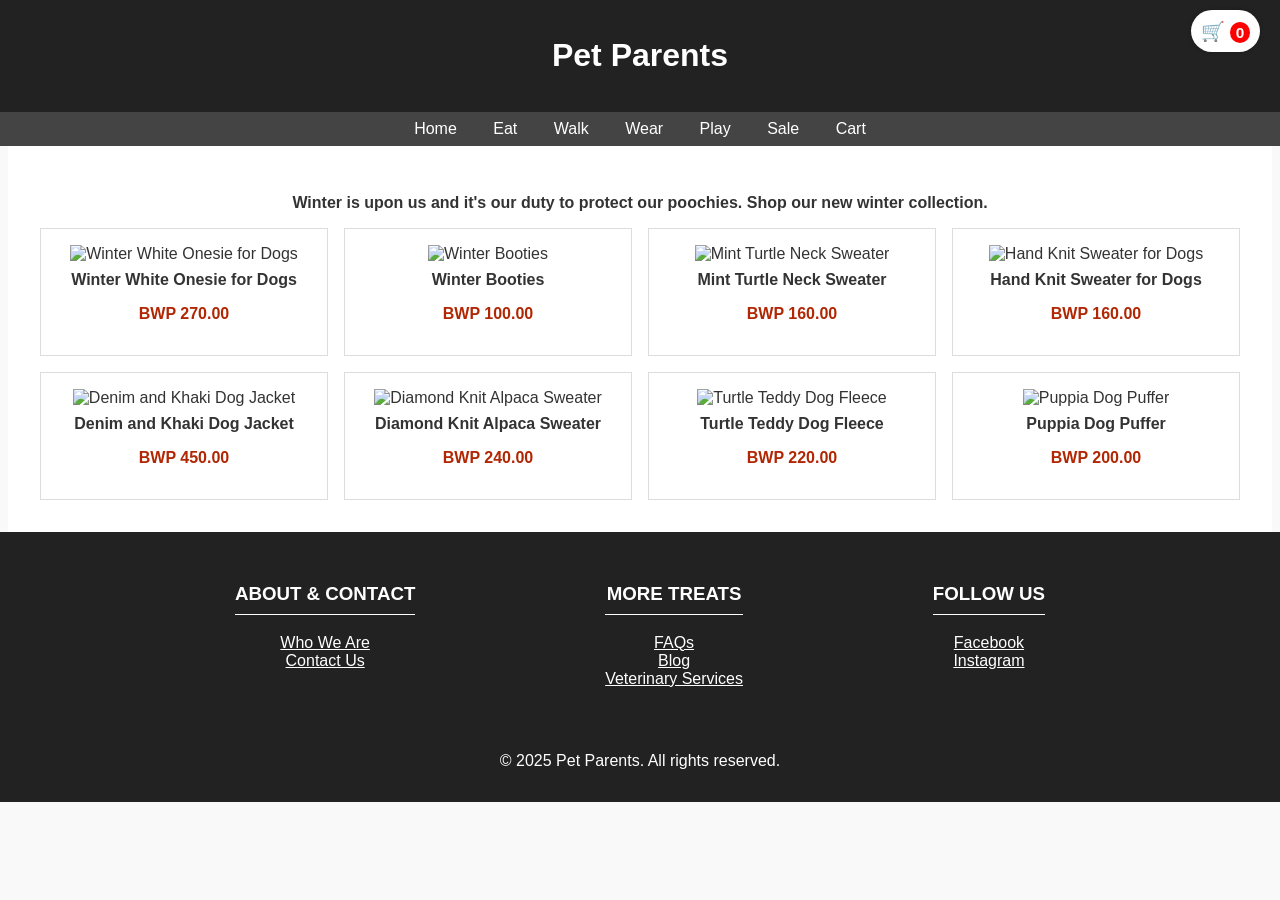
==== index.html @ 6826b702 "Add files via upload" ====
<!DOCTYPE html>
<html lang="en">
<head>
  <meta charset="UTF-8" />
  <meta name="viewport" content="width=device-width, initial-scale=1" />
  <title>Pet Parents</title>
  <link rel="stylesheet" href="styles.css" />
</head>
<body>

  <div id="cart-icon-container" onclick="window.location.href='Pet cart.html'">
    🛒 <span id="cart-count">0</span>
  </div>

  <header>
    <h1>Pet Parents</h1>
  </header>

  <nav>
    <a href="index.html">Home</a>
    <a href="Eat 3.html">Eat</a>
    <a href="Walk 3.html">Walk</a>
    <a href="Wear 3.html">Wear</a>
    <a href="Play 3.html">Play</a>
    <a href="Sale 3.html">Sale</a>
    <a href="Pet cart.html">Cart</a>
  </nav>

  <main>
    <p style="text-align: center; font-weight: bold;">
      Winter is upon us and it's our duty to protect our poochies. Shop our new winter collection.
    </p>

    <div class="product-grid">
      <div class="product-card" onclick="addToCart('Winter White Onesie for Dogs', 270)">
        <img src="images/Winter White coat.png" alt="Winter White Onesie for Dogs" />
        <p class="product-name">Winter White Onesie for Dogs</p>
        <p class="price">BWP 270.00</p>
      </div>

      <div class="product-card" onclick="addToCart('Winter Booties', 100)">
        <img src="images/Winter Booties.png" alt="Winter Booties" />
        <p class="product-name">Winter Booties</p>
        <p class="price">BWP 100.00</p>
      </div>

      <div class="product-card" onclick="addToCart('Mint Turtle Neck Sweater', 160)">
        <img src="images/Mint Turtle Neck Sweater.png" alt="Mint Turtle Neck Sweater" />
        <p class="product-name">Mint Turtle Neck Sweater</p>
        <p class="price">BWP 160.00</p>
      </div>

      <div class="product-card" onclick="addToCart('Hand Knit Sweater for Dogs', 160)">
        <img src="images/Hand Knit Sweater.png" alt="Hand Knit Sweater for Dogs" />
        <p class="product-name">Hand Knit Sweater for Dogs</p>
        <p class="price">BWP 160.00</p>
      </div>

      <div class="product-card" onclick="addToCart('Denim and Khaki Dog Jacket', 450)">
        <img src="images/Denim Khaki Jacket.png" alt="Denim and Khaki Dog Jacket" />
        <p class="product-name">Denim and Khaki Dog Jacket</p>
        <p class="price">BWP 450.00</p>
      </div>

      <div class="product-card" onclick="addToCart('Diamond Knit Alpaca Sweater', 240)">
        <img src="images/Diamond Alpaca Sweater.png" alt="Diamond Knit Alpaca Sweater" />
        <p class="product-name">Diamond Knit Alpaca Sweater</p>
        <p class="price">BWP 240.00</p>
      </div>

      <div class="product-card" onclick="addToCart('Turtle Teddy Dog Fleece', 220)">
        <img src="images/Turtle Teddy Fleece.png" alt="Turtle Teddy Dog Fleece" />
        <p class="product-name">Turtle Teddy Dog Fleece</p>
        <p class="price">BWP 220.00</p>
      </div>

      <div class="product-card" onclick="addToCart('Puppia Dog Puffer', 200)">
        <img src="images/Puppia Dog Puffer.png" alt="Puppia Dog Puffer" />
        <p class="product-name">Puppia Dog Puffer</p>
        <p class="price">BWP 200.00</p>
      </div>
    </div>
  </main>

  <footer>
    <div style="display: flex; flex-wrap: wrap; justify-content: space-around; max-width: 1000px; margin: auto;">
      <div style="margin: 1em;">
        <h3 style="border-bottom: 1px solid #fff; padding-bottom: 0.5em;">ABOUT & CONTACT</h3>
        <ul style="list-style: none; padding: 0;">
          <li><a href="About us.html" style="color:white;">Who We Are</a></li>
          <li><a href="Contact us.html" style="color:white;">Contact Us</a></li>
        </ul>
      </div>
      <div style="margin: 1em;">
        <h3 style="border-bottom: 1px solid #fff; padding-bottom: 0.5em;">MORE TREATS</h3>
        <ul style="list-style: none; padding: 0;">
          <li><a href="FAQ.html" style="color:white;">FAQs</a></li>
          <li><a href="Blog.html" style="color:white;">Blog</a></li>
          <li><a href="Veterinary Services.html" style="color:white;">Veterinary Services</a></li>
        </ul>
      </div>
      <div style="margin: 1em;">
        <h3 style="border-bottom: 1px solid #fff; padding-bottom: 0.5em;">FOLLOW US</h3>
        <ul style="list-style: none; padding: 0;">
          <li><a href="https://www.facebook.com/" style="color:white;">Facebook</a></li>
          <li><a href="https://www.instagram.com/" style="color:white;">Instagram</a></li>
        </ul>
      </div>
    </div>
    <p style="text-align: center; margin-top: 2em;">&copy; 2025 Pet Parents. All rights reserved.</p>
  </footer>

  <script src="Pet cart.js"></script>
</body>
</html>
---- styles.css ----
body {
      font-family: Arial, sans-serif;
      margin: 0;
      padding: 0;
      background-color: #f9f9f9;
      color: #333;
    }
    header, footer {
      background-color: #222;
      color: #fff;
      padding: 1em;
      text-align: center;
    }
    nav {
      background-color: #444;
      padding: 0.5em;
      text-align: center;
    }
    nav a {
      color: #fff;
      margin: 0 1em;
      text-decoration: none;
    }
    main {
      padding: 2em;
      max-width: 1200px;
      margin: auto;
      background-color: #fff;
    }
    .product-grid {
      display: grid;
      grid-template-columns: repeat(auto-fill, minmax(250px, 1fr));
      gap: 1em;
    }
    .product-card {
      background-color: #fff;
      border: 1px solid #ddd;
      padding: 1em;
      text-align: center;
      cursor: pointer;
      transition: transform 0.2s;
    }
    .product-card:hover {
      transform: scale(1.02);
    }
    .product-card img {
      width: 100%;
      height: auto;
    }
    .product-name {
      font-weight: bold;
      margin: 0.5em 0 0.2em;
    }
    .price {
      color: #b12704;
      font-weight: bold;
    }
	
	#cart-icon-container {
  position: fixed;
  top: 10px;
  right: 20px;
  z-index: 1000;
  font-size: 1.2em;
  font-weight: bold;
  cursor: pointer;
  background-color: white;
  padding: 0.5em;
  border-radius: 50px;
  box-shadow: 0 0 5px rgba(0,0,0,0.2);
}

#cart-count {
  background: red;
  color: white;
  border-radius: 50%;
  padding: 2px 6px;
  font-size: 0.8em;
}
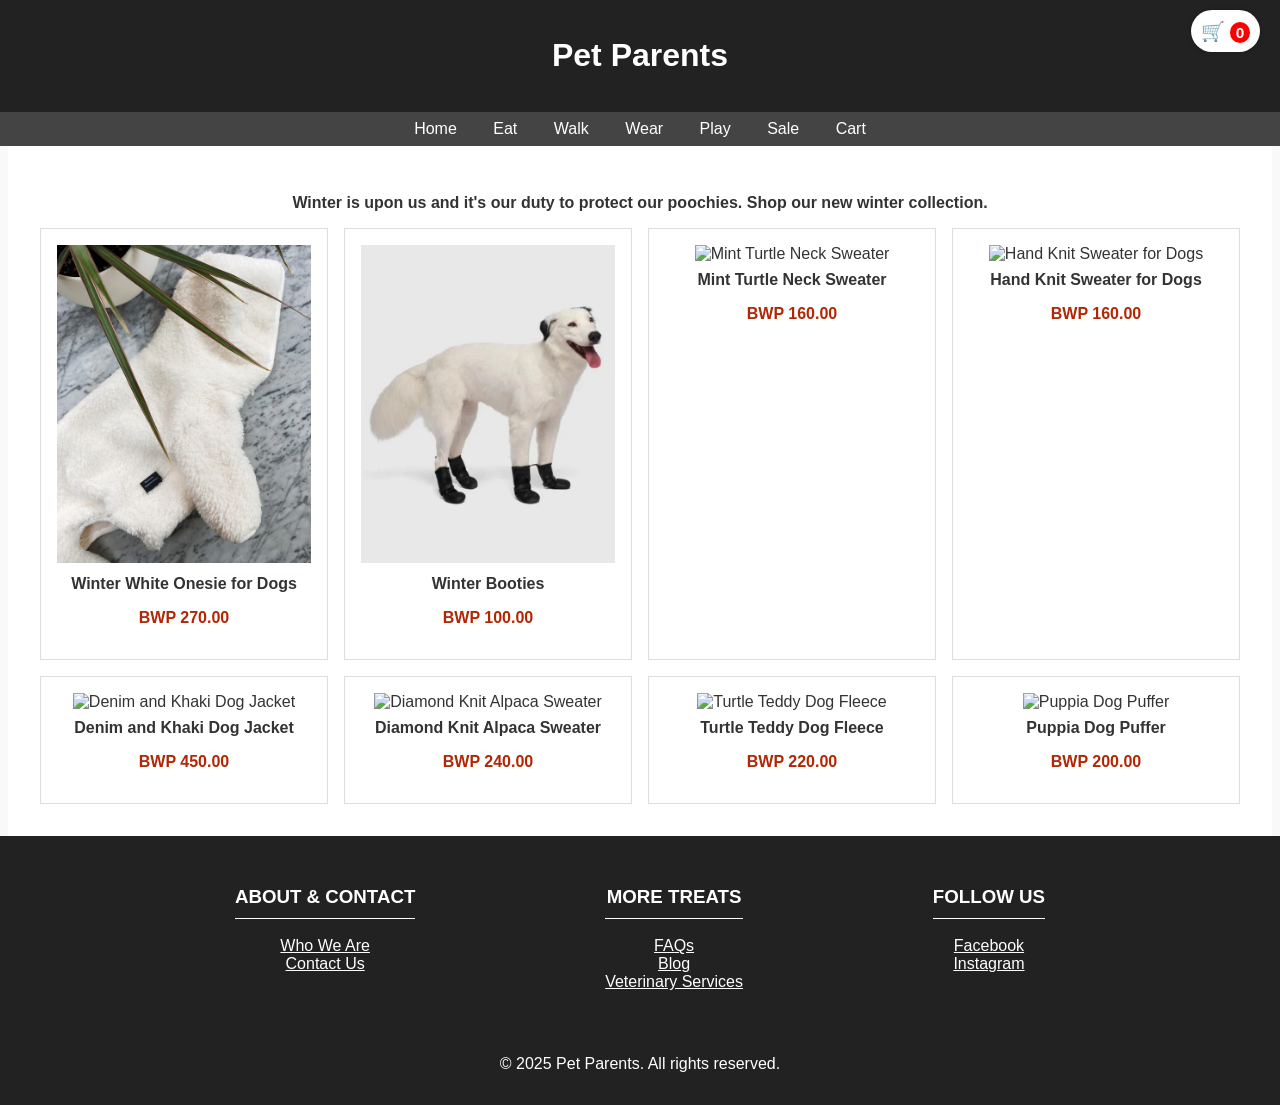
==== commit bf24a41b: "Update index.html" ====
--- a/index.html
+++ b/index.html
@@ -32,50 +32,50 @@
     </p>
 
     <div class="product-grid">
-      <div class="product-card" onclick="addToCart('Winter White Onesie for Dogs', 270)">
-        <img src="images/Winter White coat.png" alt="Winter White Onesie for Dogs" />
+      <div class="product-card" onclick="addToCart('Winter White Onesie for Dogs.png', 270)">
+        <img src="Winter White coat.png" alt="Winter White Onesie for Dogs" />
         <p class="product-name">Winter White Onesie for Dogs</p>
         <p class="price">BWP 270.00</p>
       </div>
 
-      <div class="product-card" onclick="addToCart('Winter Booties', 100)">
-        <img src="images/Winter Booties.png" alt="Winter Booties" />
+      <div class="product-card" onclick="addToCart('Winter Booties.png', 100)">
+        <img src="Winter Booties.png" alt="Winter Booties" />
         <p class="product-name">Winter Booties</p>
         <p class="price">BWP 100.00</p>
       </div>
 
-      <div class="product-card" onclick="addToCart('Mint Turtle Neck Sweater', 160)">
-        <img src="images/Mint Turtle Neck Sweater.png" alt="Mint Turtle Neck Sweater" />
+      <div class="product-card" onclick="addToCart('Mint Turtle Neck Sweater.png', 160)">
+        <img src="Mint Turtle Neck Sweater.png" alt="Mint Turtle Neck Sweater" />
         <p class="product-name">Mint Turtle Neck Sweater</p>
         <p class="price">BWP 160.00</p>
       </div>
 
-      <div class="product-card" onclick="addToCart('Hand Knit Sweater for Dogs', 160)">
-        <img src="images/Hand Knit Sweater.png" alt="Hand Knit Sweater for Dogs" />
+      <div class="product-card" onclick="addToCart('Hand Knit Sweater for Dogs.png', 160)">
+        <img src="Hand Knit Sweater.png" alt="Hand Knit Sweater for Dogs" />
         <p class="product-name">Hand Knit Sweater for Dogs</p>
         <p class="price">BWP 160.00</p>
       </div>
 
-      <div class="product-card" onclick="addToCart('Denim and Khaki Dog Jacket', 450)">
-        <img src="images/Denim Khaki Jacket.png" alt="Denim and Khaki Dog Jacket" />
+      <div class="product-card" onclick="addToCart('Denim and Khaki Dog Jacket.png', 450)">
+        <img src="Denim Khaki Jacket.png" alt="Denim and Khaki Dog Jacket" />
         <p class="product-name">Denim and Khaki Dog Jacket</p>
         <p class="price">BWP 450.00</p>
       </div>
 
-      <div class="product-card" onclick="addToCart('Diamond Knit Alpaca Sweater', 240)">
-        <img src="images/Diamond Alpaca Sweater.png" alt="Diamond Knit Alpaca Sweater" />
+      <div class="product-card" onclick="addToCart('Diamond Knit Alpaca Sweater.png', 240)">
+        <img src="Diamond Alpaca Sweater.png" alt="Diamond Knit Alpaca Sweater" />
         <p class="product-name">Diamond Knit Alpaca Sweater</p>
         <p class="price">BWP 240.00</p>
       </div>
 
-      <div class="product-card" onclick="addToCart('Turtle Teddy Dog Fleece', 220)">
-        <img src="images/Turtle Teddy Fleece.png" alt="Turtle Teddy Dog Fleece" />
+      <div class="product-card" onclick="addToCart('Turtle Teddy Dog Fleece.png', 220)">
+        <img src="Turtle Teddy Fleece.png" alt="Turtle Teddy Dog Fleece" />
         <p class="product-name">Turtle Teddy Dog Fleece</p>
         <p class="price">BWP 220.00</p>
       </div>
 
-      <div class="product-card" onclick="addToCart('Puppia Dog Puffer', 200)">
-        <img src="images/Puppia Dog Puffer.png" alt="Puppia Dog Puffer" />
+      <div class="product-card" onclick="addToCart('Puppia Dog Puffer.png', 200)">
+        <img src="Puppia Dog Puffer.png" alt="Puppia Dog Puffer" />
         <p class="product-name">Puppia Dog Puffer</p>
         <p class="price">BWP 200.00</p>
       </div>
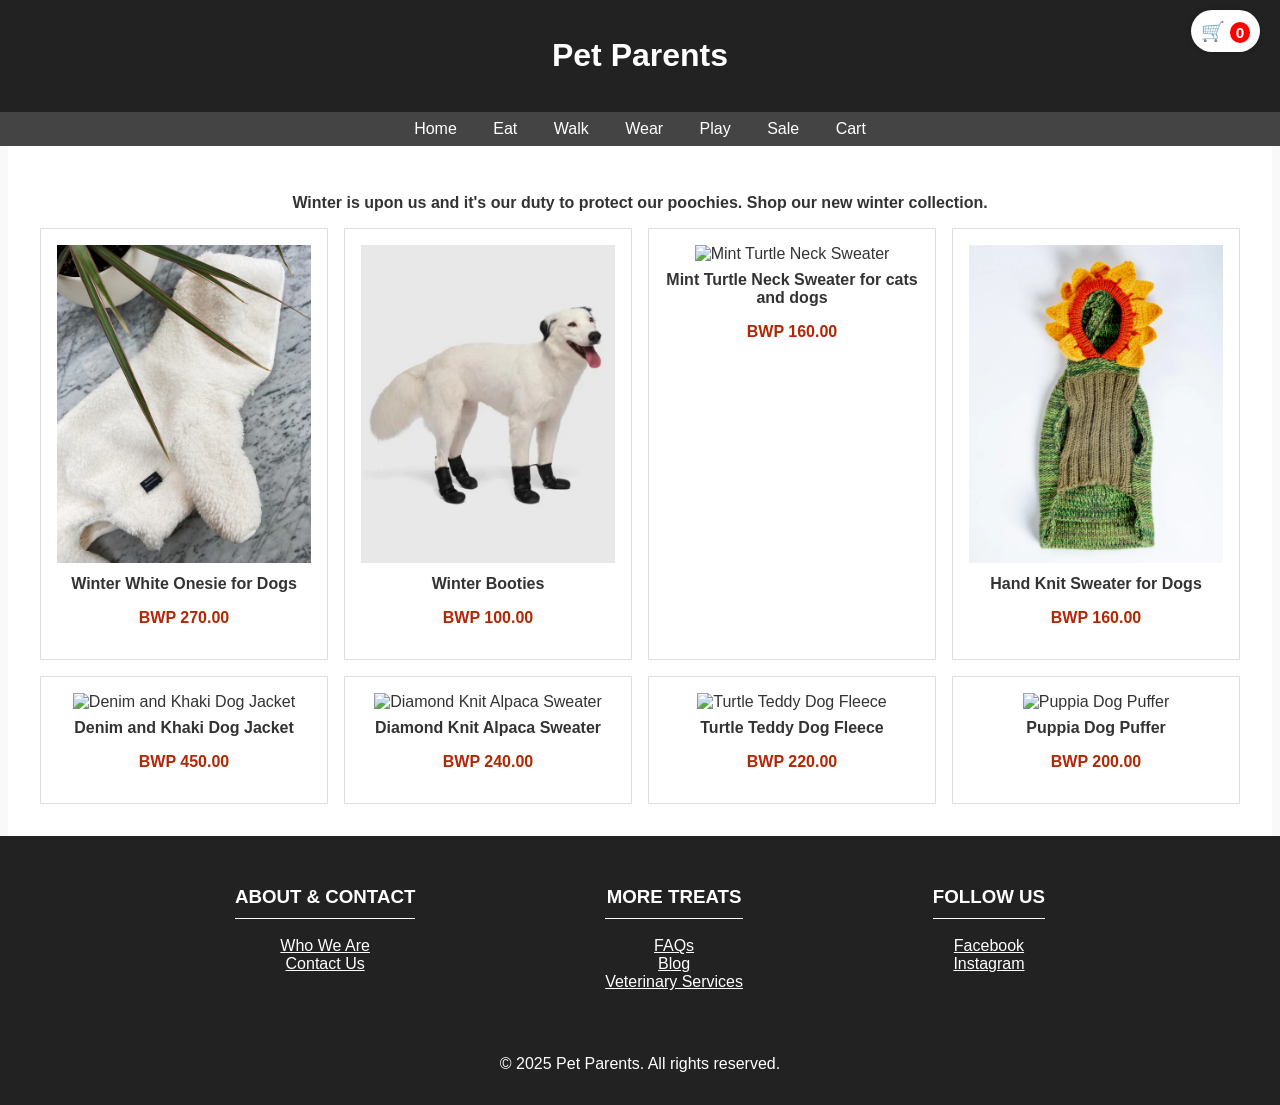
==== commit e7d587aa: "Update index.html" ====
--- a/index.html
+++ b/index.html
@@ -44,32 +44,32 @@
         <p class="price">BWP 100.00</p>
       </div>
 
-      <div class="product-card" onclick="addToCart('Mint Turtle Neck Sweater.png', 160)">
-        <img src="Mint Turtle Neck Sweater.png" alt="Mint Turtle Neck Sweater" />
-        <p class="product-name">Mint Turtle Neck Sweater</p>
+      <div class="product-card" onclick="addToCart('Mint Turtle Neck Sweater for cats and dogs.png', 160)">
+        <img src="Mint Turtle Neck Sweater for cats and dogs.png" alt="Mint Turtle Neck Sweater" />
+        <p class="product-name">Mint Turtle Neck Sweater for cats and dogs</p>
         <p class="price">BWP 160.00</p>
       </div>
 
       <div class="product-card" onclick="addToCart('Hand Knit Sweater for Dogs.png', 160)">
-        <img src="Hand Knit Sweater.png" alt="Hand Knit Sweater for Dogs" />
+        <img src="Hand Knit Sweater for Dogs.png" alt="Hand Knit Sweater for Dogs" />
         <p class="product-name">Hand Knit Sweater for Dogs</p>
         <p class="price">BWP 160.00</p>
       </div>
 
       <div class="product-card" onclick="addToCart('Denim and Khaki Dog Jacket.png', 450)">
-        <img src="Denim Khaki Jacket.png" alt="Denim and Khaki Dog Jacket" />
+        <img src="Denim Khaki Dog Jacket.png" alt="Denim and Khaki Dog Jacket" />
         <p class="product-name">Denim and Khaki Dog Jacket</p>
         <p class="price">BWP 450.00</p>
       </div>
 
       <div class="product-card" onclick="addToCart('Diamond Knit Alpaca Sweater.png', 240)">
-        <img src="Diamond Alpaca Sweater.png" alt="Diamond Knit Alpaca Sweater" />
+        <img src="Diamond Knit Alpaca Sweater.png" alt="Diamond Knit Alpaca Sweater" />
         <p class="product-name">Diamond Knit Alpaca Sweater</p>
         <p class="price">BWP 240.00</p>
       </div>
 
       <div class="product-card" onclick="addToCart('Turtle Teddy Dog Fleece.png', 220)">
-        <img src="Turtle Teddy Fleece.png" alt="Turtle Teddy Dog Fleece" />
+        <img src="Turtle Teddy Dog Fleece.png" alt="Turtle Teddy Dog Fleece" />
         <p class="product-name">Turtle Teddy Dog Fleece</p>
         <p class="price">BWP 220.00</p>
       </div>
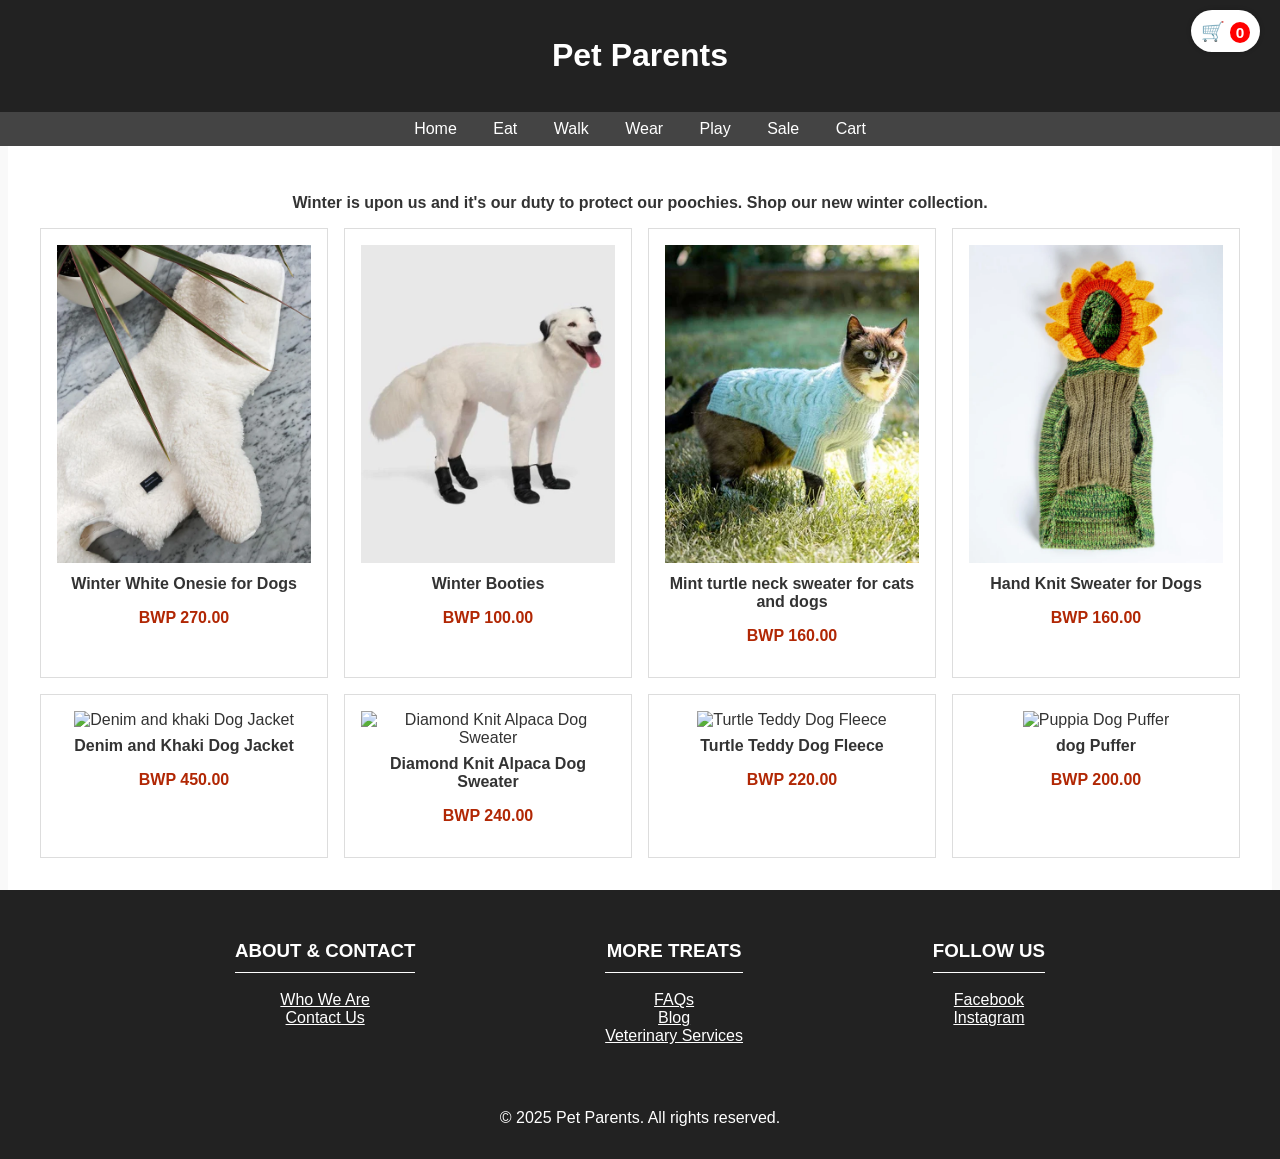
==== commit e4ef0c76: "Update index.html" ====
--- a/index.html
+++ b/index.html
@@ -44,9 +44,9 @@
         <p class="price">BWP 100.00</p>
       </div>
 
-      <div class="product-card" onclick="addToCart('Mint Turtle Neck Sweater for cats and dogs.png', 160)">
-        <img src="Mint Turtle Neck Sweater for cats and dogs.png" alt="Mint Turtle Neck Sweater" />
-        <p class="product-name">Mint Turtle Neck Sweater for cats and dogs</p>
+      <div class="product-card" onclick="addToCart('Mint turtle neck sweater for cats and dogs.png', 160)">
+        <img src="Mint turtle neck sweater for cats and dogs.png" alt="Mint turtle neck sweater" />
+        <p class="product-name">Mint turtle neck sweater for cats and dogs</p>
         <p class="price">BWP 160.00</p>
       </div>
 
@@ -56,15 +56,15 @@
         <p class="price">BWP 160.00</p>
       </div>
 
-      <div class="product-card" onclick="addToCart('Denim and Khaki Dog Jacket.png', 450)">
-        <img src="Denim Khaki Dog Jacket.png" alt="Denim and Khaki Dog Jacket" />
+      <div class="product-card" onclick="addToCart('Denim and khaki Dog Jacket.png', 450)">
+        <img src="Denim and khaki Dog Jacket.png" alt="Denim and khaki Dog Jacket" />
         <p class="product-name">Denim and Khaki Dog Jacket</p>
         <p class="price">BWP 450.00</p>
       </div>
 
-      <div class="product-card" onclick="addToCart('Diamond Knit Alpaca Sweater.png', 240)">
-        <img src="Diamond Knit Alpaca Sweater.png" alt="Diamond Knit Alpaca Sweater" />
-        <p class="product-name">Diamond Knit Alpaca Sweater</p>
+      <div class="product-card" onclick="addToCart('Diamond Knit Alpaca Dog Sweater.png', 240)">
+        <img src="Diamond Knit Alpaca Dog Sweater.png" alt="Diamond Knit Alpaca Dog Sweater" />
+        <p class="product-name">Diamond Knit Alpaca Dog Sweater</p>
         <p class="price">BWP 240.00</p>
       </div>
 
@@ -74,9 +74,9 @@
         <p class="price">BWP 220.00</p>
       </div>
 
-      <div class="product-card" onclick="addToCart('Puppia Dog Puffer.png', 200)">
-        <img src="Puppia Dog Puffer.png" alt="Puppia Dog Puffer" />
-        <p class="product-name">Puppia Dog Puffer</p>
+      <div class="product-card" onclick="addToCart('dog Puffer.png', 200)">
+        <img src="dog Puffer.png" alt="Puppia Dog Puffer" />
+        <p class="product-name">dog Puffer</p>
         <p class="price">BWP 200.00</p>
       </div>
     </div>
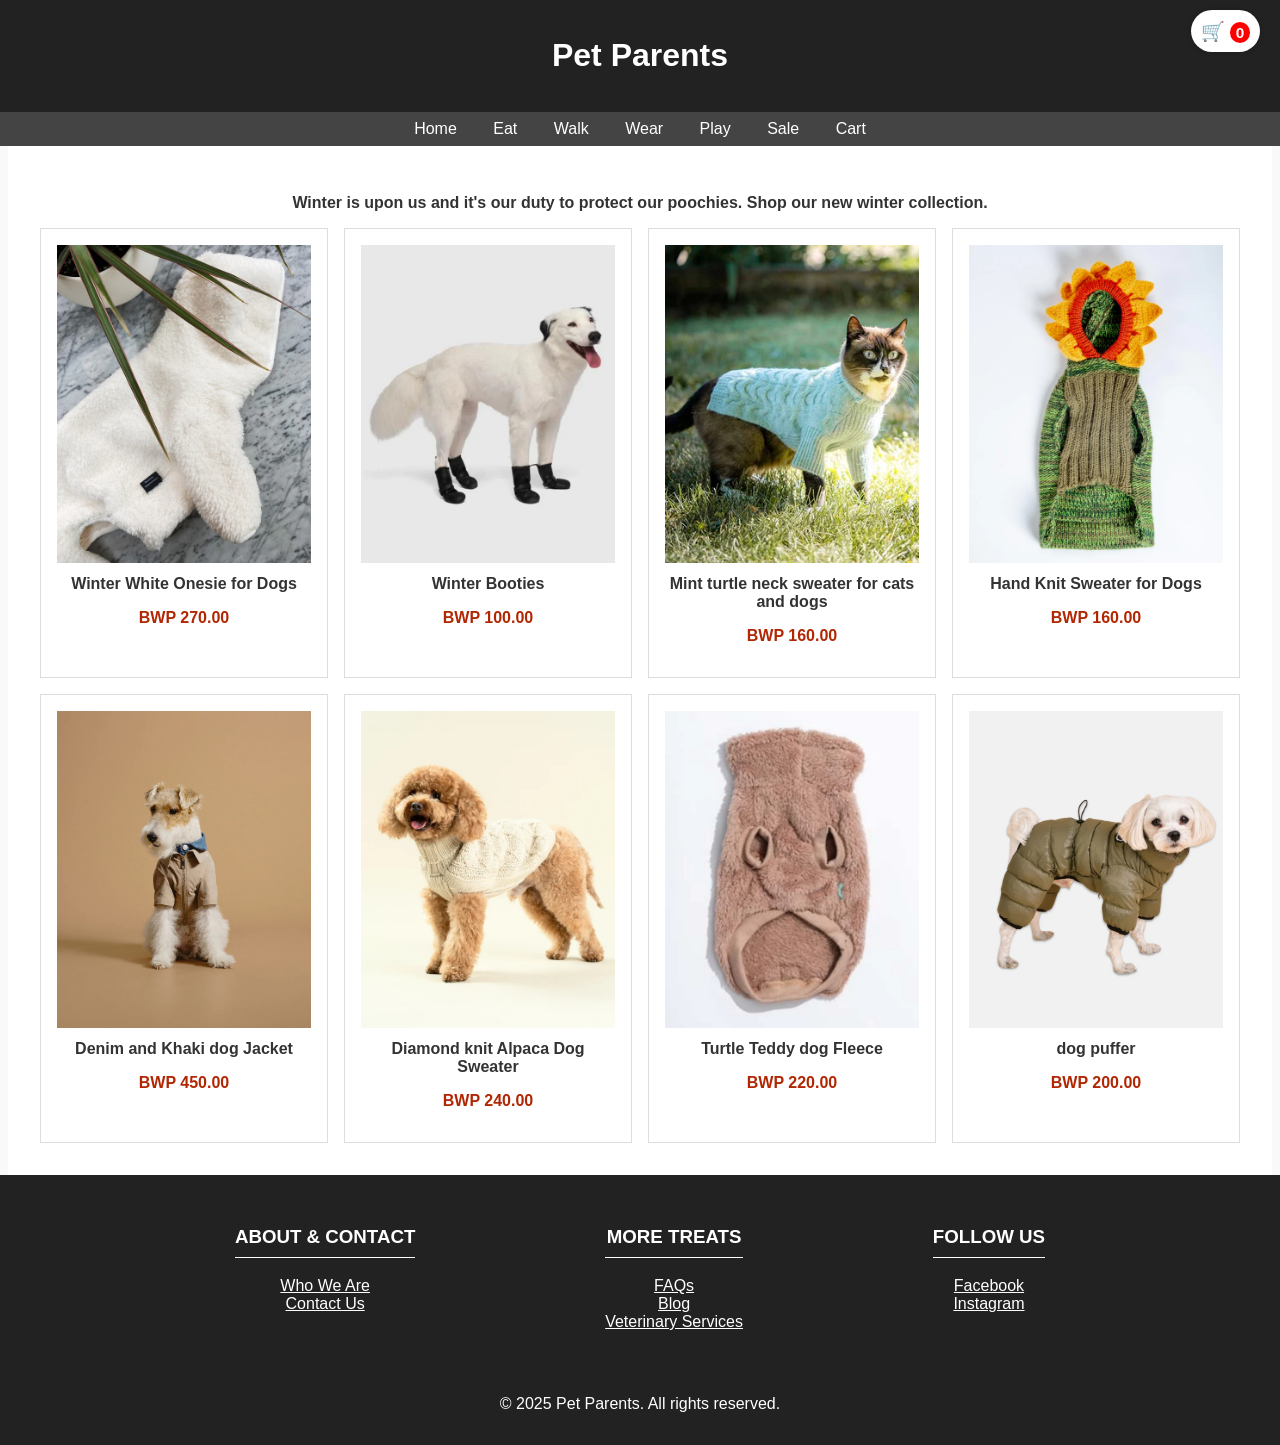
==== commit a665e044: "Update index.html" ====
--- a/index.html
+++ b/index.html
@@ -56,27 +56,27 @@
         <p class="price">BWP 160.00</p>
       </div>
 
-      <div class="product-card" onclick="addToCart('Denim and khaki Dog Jacket.png', 450)">
-        <img src="Denim and khaki Dog Jacket.png" alt="Denim and khaki Dog Jacket" />
-        <p class="product-name">Denim and Khaki Dog Jacket</p>
+      <div class="product-card" onclick="addToCart('Denim and khaki dog Jacket.png', 450)">
+        <img src="Denim and khaki dog Jacket.png" alt="Denim and khaki dog Jacket" />
+        <p class="product-name">Denim and Khaki dog Jacket</p>
         <p class="price">BWP 450.00</p>
       </div>
 
-      <div class="product-card" onclick="addToCart('Diamond Knit Alpaca Dog Sweater.png', 240)">
-        <img src="Diamond Knit Alpaca Dog Sweater.png" alt="Diamond Knit Alpaca Dog Sweater" />
-        <p class="product-name">Diamond Knit Alpaca Dog Sweater</p>
+      <div class="product-card" onclick="addToCart('Diamond knit Alpaca Dog Sweater.png', 240)">
+        <img src="Diamond knit Alpaca Dog Sweater.png" alt="Diamond knit Alpaca Dog Sweater" />
+        <p class="product-name">Diamond knit Alpaca Dog Sweater</p>
         <p class="price">BWP 240.00</p>
       </div>
 
-      <div class="product-card" onclick="addToCart('Turtle Teddy Dog Fleece.png', 220)">
-        <img src="Turtle Teddy Dog Fleece.png" alt="Turtle Teddy Dog Fleece" />
-        <p class="product-name">Turtle Teddy Dog Fleece</p>
+      <div class="product-card" onclick="addToCart('Turtle Teddy dog Fleece.png', 220)">
+        <img src="Turtle Teddy dog Fleece.png" alt="Turtle Teddy dog Fleece" />
+        <p class="product-name">Turtle Teddy dog Fleece</p>
         <p class="price">BWP 220.00</p>
       </div>
 
-      <div class="product-card" onclick="addToCart('dog Puffer.png', 200)">
-        <img src="dog Puffer.png" alt="Puppia Dog Puffer" />
-        <p class="product-name">dog Puffer</p>
+      <div class="product-card" onclick="addToCart('dog puffer.png', 200)">
+        <img src="dog puffer.png" alt=" Dog Puffer" />
+        <p class="product-name">dog puffer</p>
         <p class="price">BWP 200.00</p>
       </div>
     </div>
